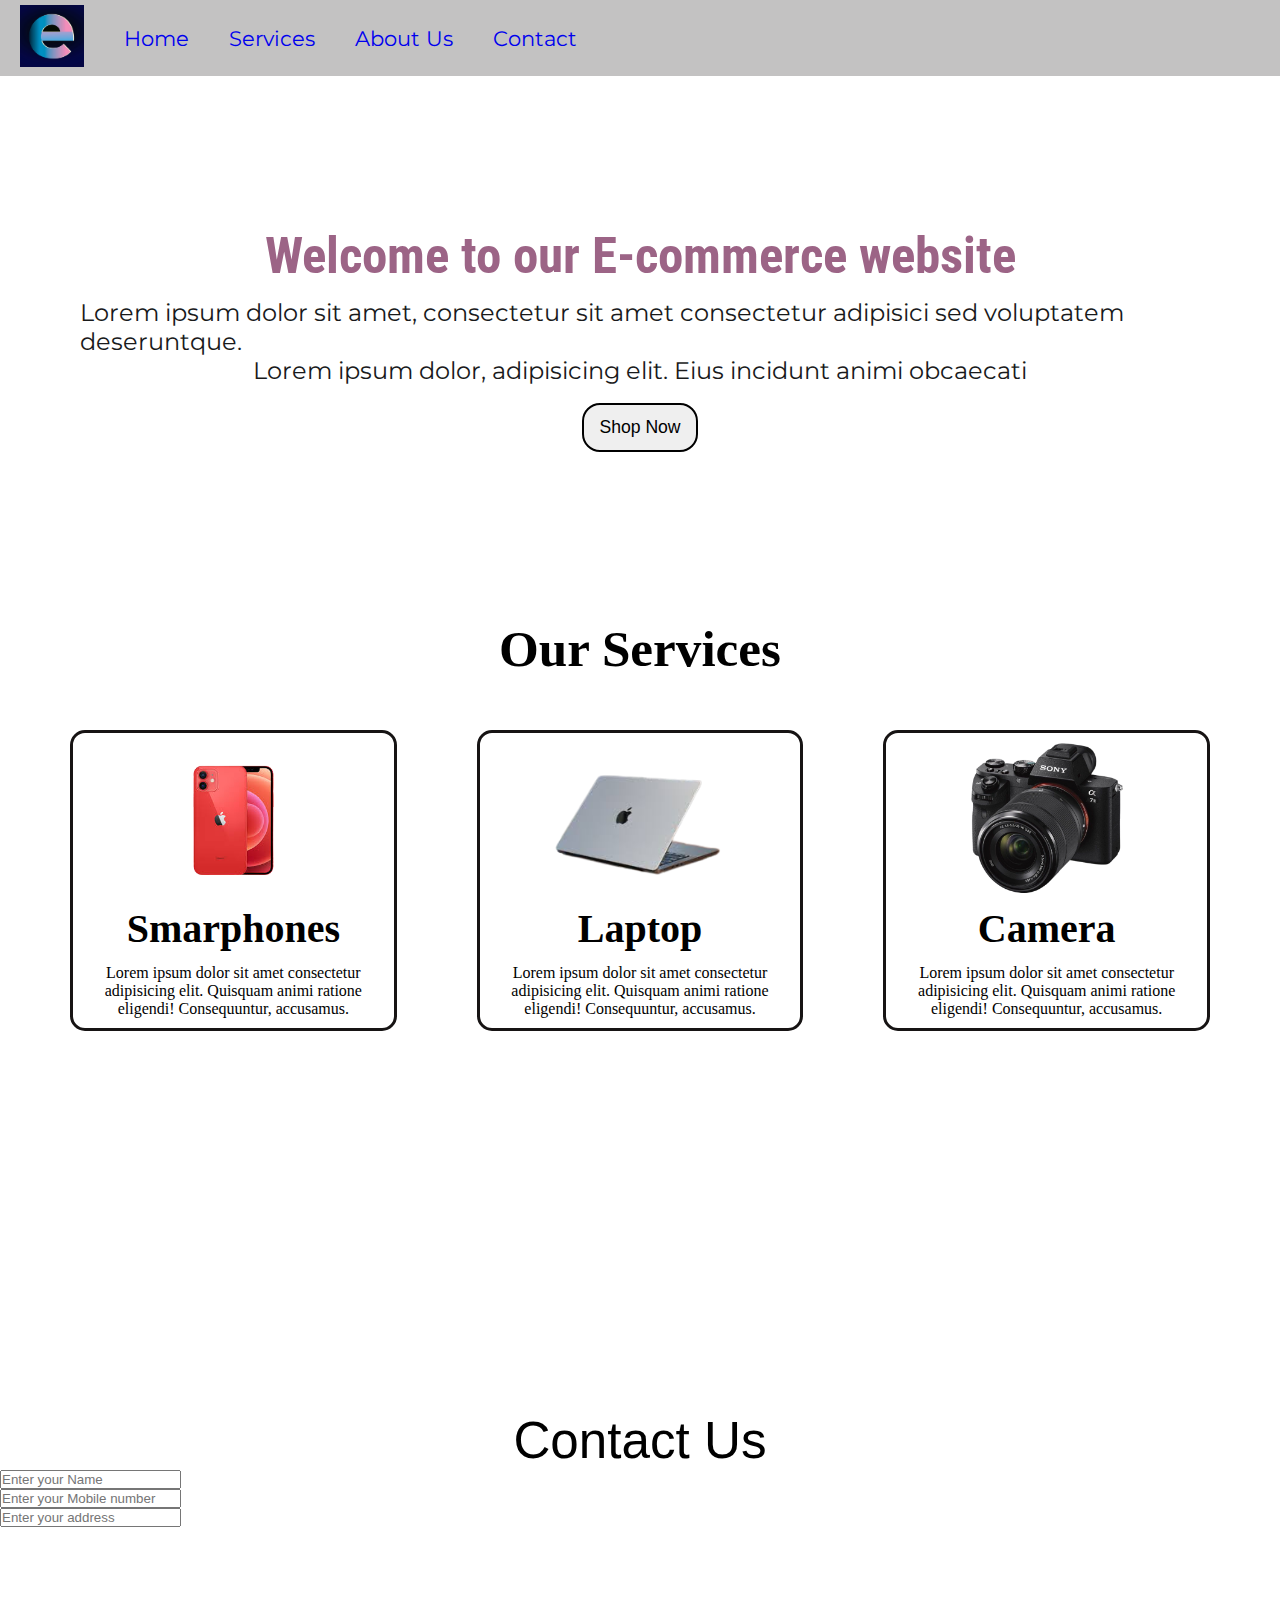
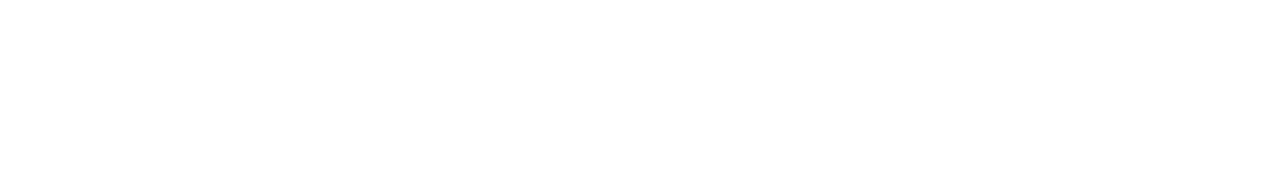
==== index.html @ 8a5e3f8a "Rename E-commerce.html to index.html" ====
<!DOCTYPE html>
<html lang="en">

<head>
    <meta charset="UTF-8">
    <meta name="viewport" content="width=device-width, initial-scale=1.0">
    <title>E-commerce</title>
    <link rel="stylesheet" href="style.css">
    <link rel="preconnect" href="https://fonts.googleapis.com">
    <link rel="preconnect" href="https://fonts.gstatic.com" crossorigin>
    <link rel="preconnect" href="https://fonts.googleapis.com">
    <link rel="preconnect" href="https://fonts.gstatic.com" crossorigin>
    <link href="https://fonts.googleapis.com/css2?family=Roboto+Condensed:ital,wght@1,700&display=swap"
        rel="stylesheet">
    <link rel="preconnect" href="https://fonts.googleapis.com">
    <link rel="preconnect" href="https://fonts.gstatic.com" crossorigin>
    <link href="https://fonts.googleapis.com/css2?family=Montserrat&display=swap" rel="stylesheet">
</head>

<body>
    <nav id="navbar">
        <div id="logo">
            <img src="public/123.jpg" alt="ERROR">
        </div>
        <ul>
            <li class="item"><a href="#">Home</a></li>
            <li class="item"><a href="#">Services</a></li>
            <li class="item"><a href="#">About Us</a></li>
            <li class="item"><a href="#">Contact</a></li>
        </ul>
    </nav>
    <section id="home">
        <h1 class="h1-primary">Welcome to our E-commerce website</h1>
        <p>
            Lorem ipsum dolor sit amet, consectetur sit amet consectetur adipisici sed voluptatem
            deseruntque.
        </p>
        <p>
            Lorem ipsum dolor, adipisicing elit. Eius incidunt animi obcaecati
        </p>
        <button class="btn">Shop Now</button>
    </section>
    <services class="service-container">
        <h1 class="h1-primary center">
            Our Services
        </h1>
        <div id="services">
            <div class="box">
                <img src="public/logo5.png" alt="ERROR!">
                <h2 class="h1-secondary center">Smarphones</h2>
                <p class="center">Lorem ipsum dolor sit amet consectetur adipisicing elit. Quisquam animi ratione
                    eligendi! Consequuntur,
                    accusamus.</p>
            </div>
            <div class="box">
                <img src="public/logo6.png" alt="ERROR!">
                <h2 class="h1-secondary center">Laptop</h2>
                <p class="center">Lorem ipsum dolor sit amet consectetur adipisicing elit. Quisquam animi ratione
                    eligendi! Consequuntur,
                    accusamus.</p>
            </div>
            <div class="box">
                <img src="public/logo7.png" alt="ERROR!">
                <h2 class="h1-secondary center">Camera</h2>
                <p class="center">Lorem ipsum dolor sit amet consectetur adipisicing elit. Quisquam animi ratione
                    eligendi! Consequuntur,
                    accusamus.</p>
            </div>
        </div>
    </services>
    <section id="sale">
        <div class="h1k">
            Contact Us
        </div>
        <div class="s">
            <form action="sumit.php">
                <div class="form-group">
                    <input type="text" name="" placeholder="Enter your Name">
                </div>
                <div class="form-group">
                    <input type="text" name="" placeholder="Enter your Mobile number">
                </div>
                <div class="form-group">
                    <input type="text" name="" placeholder="Enter your address">
                </div>
            </form>
        </div> 
        
    </section>
</body>

</html>
---- style.css ----
* {
    margin: 0px;
    /* sometimes the browser will apply it's default margin/padding to elements so set to zero*/
    padding: 0px;
}

#navbar {
    position: relative;
}

#navbar::before {
    content: "";
    position: absolute;
    top: 0px;
    left: 0px;
    background-color: rgb(57, 52, 52);
    z-index: -1;
    opacity: 0.3;
    height: 100%;
    width: 100%;
}

#navbar {
    display: flex;
    align-items: center;
    position: relative;
}

#logo img {
    margin: 5px 20px;
    height: 62px;
}

#navbar ul {
    display: flex;
    /*by default arranged in row due to display flex*/
}

#navbar ul li {
    list-style: none;
    font-size: 1.3rem;
}

#navbar ul li a {
    display: block;
    text-decoration: none;
    padding: 3px 20px;
    border-radius: 15px;
    font-family: 'Montserrat', sans-serif;
}

#navbar ul li a:hover {
    color: rgb(29, 7, 7);
    background-color: rgb(183, 162, 162);
}

#home {
    display: flex;
    flex-direction: column;
    justify-content: center;
    align-items: center;
    height: 471px;
    padding: 30px 80px;
}

#home::before {
    content: "";
    position: absolute;
    top: 0px;
    left: 0px;
    background: url('logo3.jpg') no-repeat center center/cover;
    z-index: -1;
    opacity: 90.89;
    height: 77%;
    width: 100%;
}

#home h1 {
    color: rgb(156, 100, 134);
    font-family: 'Roboto Condensed', sans-serif;
}

#home p {
    font-size: 1.5rem;
    color: rgb(25, 26, 27);
    font-family: 'Montserrat', sans-serif;
}

.h1-primary {
    font-size: 2.8rem;
    padding: 24px
}

.btn {
    border: 2px solid black;
    margin: 18px 5px;
    padding: 12px 15px;
    font-size: 1.1rem;
    border-radius: 18px;
    cursor: pointer;
}

.btn:hover {
    background-color: rgb(240, 227, 227);
}

.center {
    text-align: center;
}

.h1-primary {
    font-size: 3.2rem;
    padding: 12px;
}

.h1-secondary {
    font-size: 2.5rem;
    padding: 12px;
}

#services {
    display: flex;
    margin: 30px;
}

#services .box {

    border: 3px solid rgb(23, 20, 20);
    padding: 10px 10px;
    margin: 10px 40px;
    border-radius: 15px;
}

#services .box img {
    display: block;
    margin: auto;
    height: 150px;
}

#sale::before {
    content: "";
    position: absolute;
    background: url('logo10.jpg') no-repeat center center/cover;
    height: 78%;
    width: 100%;
    z-index: -1;
    opacity: 90;
}

.h1k {
    padding-top: 340px;
    text-align: center;
    font-size: 3.2rem;
    font-family: 'Trebuchet MS', 'Lucida Sans Unicode', 'Lucida Grande', 'Lucida Sans', Arial, sans-serif;
}
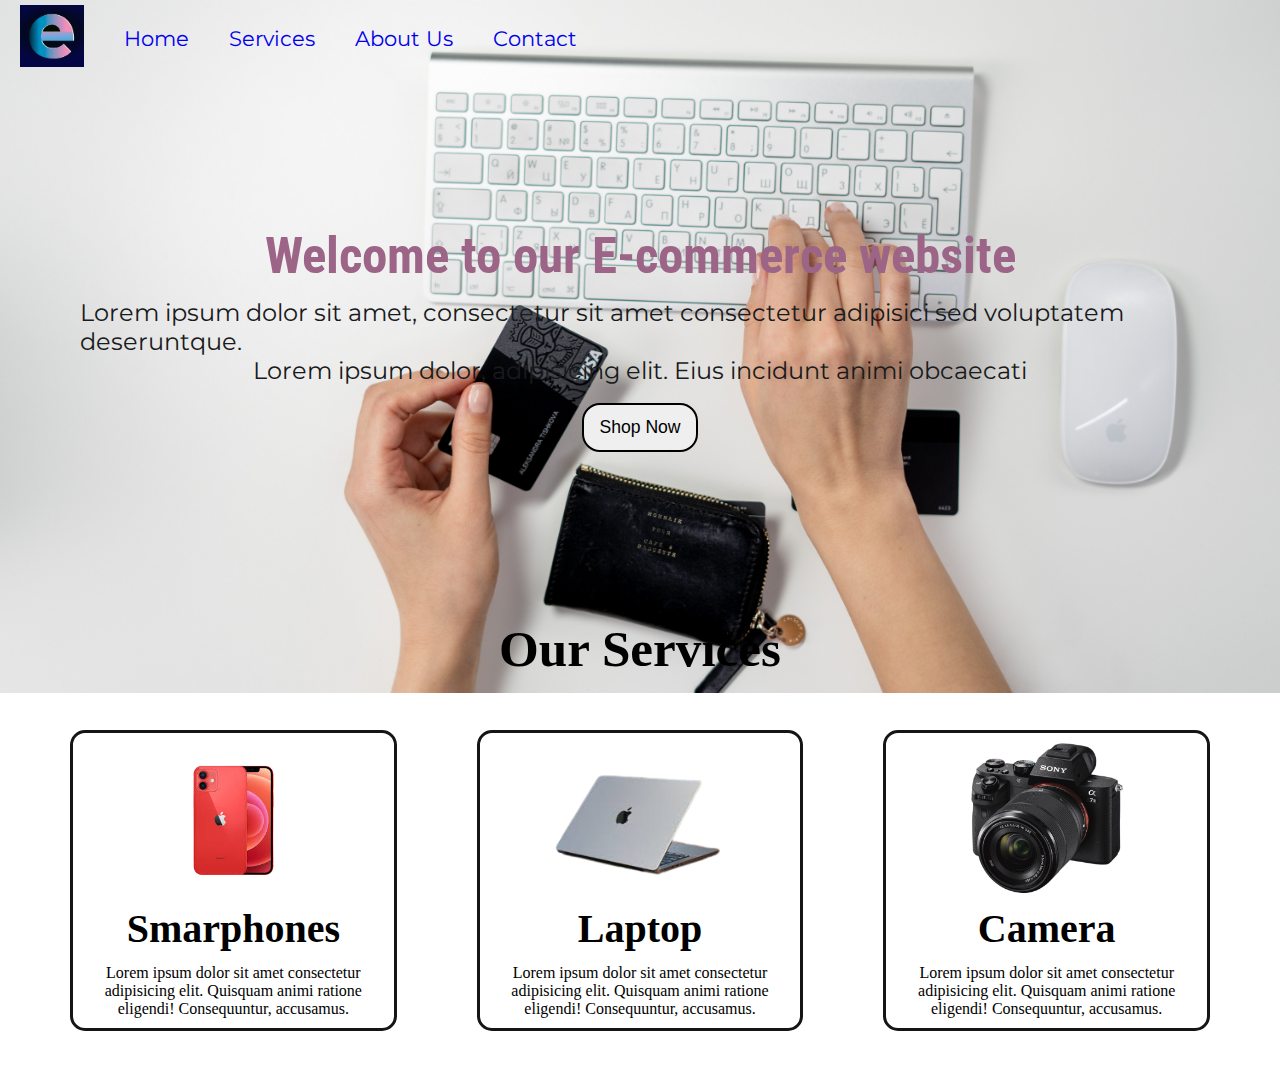
==== commit 5ecb9641: "remove a section" ====
--- a/index.html
+++ b/index.html
@@ -68,7 +68,7 @@
             </div>
         </div>
     </services>
-    <section id="sale">
+    <!-- <section id="sale">
         <div class="h1k">
             Contact Us
         </div>
@@ -86,7 +86,7 @@
             </form>
         </div> 
         
-    </section>
+    </section> -->
 </body>
 
 </html>
--- a/style.css
+++ b/style.css
@@ -68,7 +68,7 @@
     position: absolute;
     top: 0px;
     left: 0px;
-    background: url('logo3.jpg') no-repeat center center/cover;
+    background: url('./public/logo3.jpg') no-repeat center center/cover;
     z-index: -1;
     opacity: 90.89;
     height: 77%;
